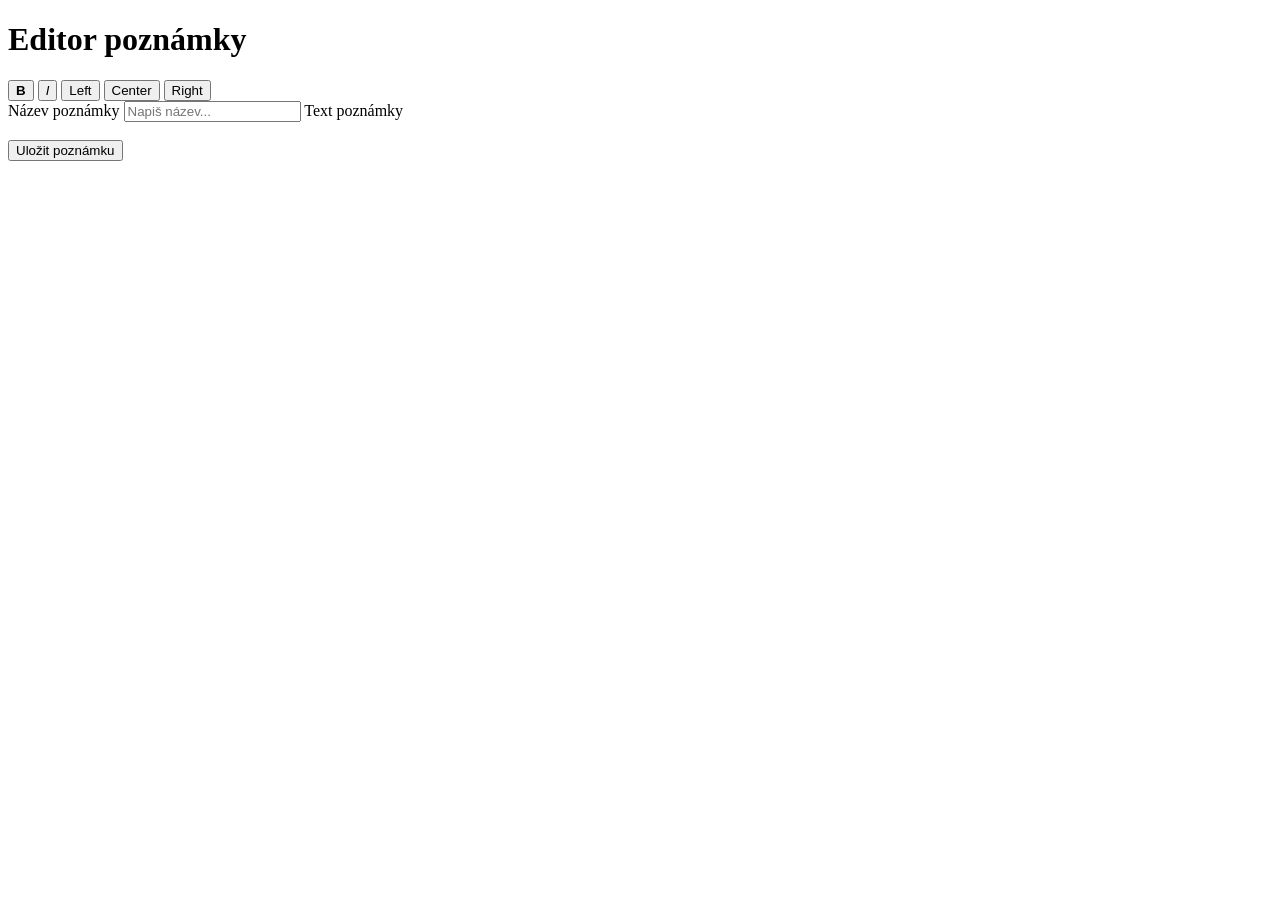
==== editor.html @ ab2b0464 "zmena" ====
<!doctype html>
<html lang="cz">
  <head>
    <meta charset="UTF-8" />
    <meta
      name="viewport"
      content="width=device-width, initial-scale=1.0" />

    <title>Editor</title>

    <script src="server.js"></script>
    <script
      src="app.js"
      defer></script>

    <link
      rel="stylesheet"
      href="style.css" />
  </head>

  <body onload="loadNote()">
    <header>
      <h1>Editor poznámky</h1>
    </header>

    <main>
      <section class="editorSection">
        <div class="toolbar">
          <button onclick="formatText('bold')"><b>B</b></button>

          <button onclick="formatText('italic')">
            <i>I</i>
          </button>

          <button onclick="alignText('left')">Left</button>

          <button onclick="alignText('center')">Center</button>

          <button onclick="alignText('right')">Right</button>
        </div>

        <label>
          Název poznámky

          <input
            type="text"
            id="name"
            placeholder="Napiš název..." />
        </label>

        <label>
          Text poznámky

          <div
            id="text"
            class="editor"
            contenteditable="true"></div>
        </label>

        <button
          class="saveButton"
          onclick="saveNote()">
          Uložit poznámku
        </button>
      </section>
    </main>
  </body>
</html>
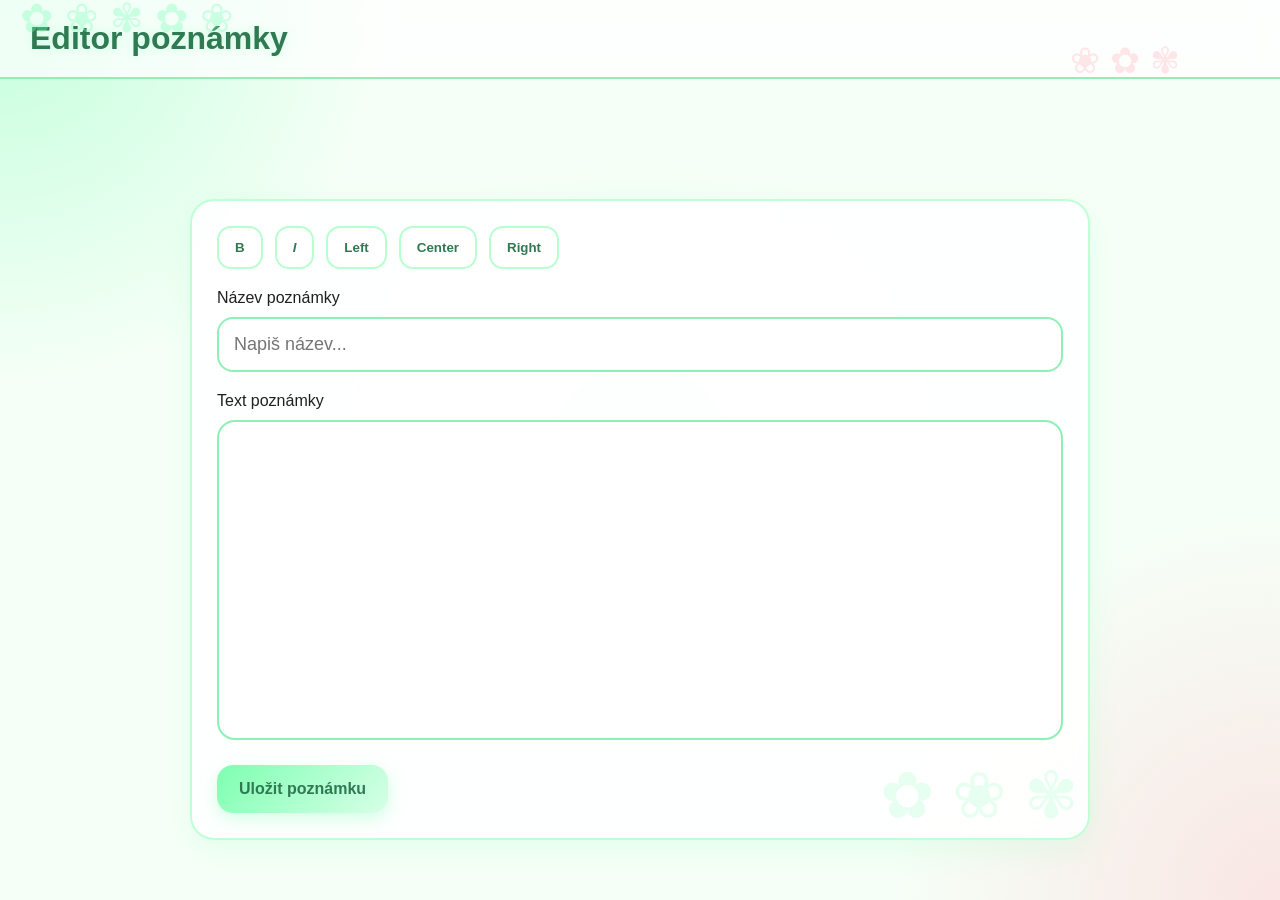
==== commit b3e9decd: "pridani ikony" ====
--- a/editor.html
+++ b/editor.html
@@ -16,6 +16,10 @@
     <link
       rel="stylesheet"
       href="style.css" />
+    <link
+      rel="icon"
+      type="image/png"
+      href="https://cdn-icons-png.flaticon.com/512/2909/2909768.png" />
   </head>
 
   <body onload="loadNote()">
--- a/style.css
+++ b/style.css
@@ -0,0 +1,684 @@
+* {
+  box-sizing: border-box;
+}
+
+body {
+  margin: 0;
+
+  font-family: "Segoe UI", sans-serif;
+
+  color: #1f1f1f;
+
+  transition: 0.3s;
+
+  background:
+    url("https://www.transparenttextures.com/patterns/flowers.png"),
+    radial-gradient(
+      circle at top left,
+      rgba(120, 255, 180, 0.4),
+      transparent 25%
+    ),
+    radial-gradient(
+      circle at bottom right,
+      rgba(255, 182, 193, 0.35),
+      transparent 25%
+    ),
+    radial-gradient(
+      circle at center,
+      rgba(180, 255, 210, 0.2),
+      transparent 40%
+    ),
+    #f6fff7;
+
+  background-attachment: fixed;
+}
+
+body.dark {
+  background:
+    url("https://www.transparenttextures.com/patterns/flowers.png"),
+    radial-gradient(circle at top left, rgba(40, 90, 60, 0.5), transparent 25%),
+    radial-gradient(
+      circle at bottom right,
+      rgba(70, 70, 70, 0.45),
+      transparent 25%
+    ),
+    radial-gradient(circle at center, rgba(30, 50, 40, 0.3), transparent 40%),
+    #111315;
+
+  color: #f5f5f5;
+}
+
+header {
+  width: 100%;
+
+  padding: 20px 30px;
+
+  display: flex;
+  justify-content: space-between;
+  align-items: center;
+
+  background:
+    url("https://www.transparenttextures.com/patterns/flowers.png"),
+    rgba(255, 255, 255, 0.7);
+
+  backdrop-filter: blur(14px);
+
+  border-bottom: 2px solid #8ff0b6;
+
+  position: sticky;
+  top: 0;
+
+  z-index: -1;
+
+  overflow: visible;
+}
+
+header::before {
+  content: "✿ ❀ ✾ ✿ ❀";
+
+  position: absolute;
+
+  left: 20px;
+  top: -5px;
+
+  font-size: 40px;
+
+  color: rgba(120, 255, 180, 0.35);
+
+  pointer-events: none;
+}
+
+header::after {
+  content: "❀ ✿ ✾";
+
+  position: absolute;
+
+  right: 100px;
+  bottom: -5px;
+
+  font-size: 36px;
+
+  color: rgba(255, 182, 193, 0.35);
+
+  pointer-events: none;
+}
+
+header h1 {
+  margin: 0;
+
+  font-size: 32px;
+
+  color: #2f7a52;
+
+  text-shadow: 0 0 10px rgba(120, 255, 180, 0.3);
+}
+
+#create {
+  width: 50px;
+  height: 50px;
+
+  border: none;
+
+  border-radius: 50%;
+
+  background: linear-gradient(135deg, #7dffb0, #d8ffe8);
+
+  color: #2f7a52;
+
+  font-size: 30px;
+
+  cursor: pointer;
+
+  box-shadow: 0 4px 20px rgba(120, 255, 180, 0.5);
+
+  transition: 0.25s;
+}
+
+#create:hover {
+  transform: scale(1.12) rotate(90deg);
+
+  box-shadow: 0 8px 25px rgba(120, 255, 180, 0.7);
+}
+
+main {
+  width: 90%;
+
+  max-width: 900px;
+
+  margin: auto;
+
+  margin-top: 120px;
+
+  position: relative;
+
+  z-index: 5;
+}
+
+article {
+  background: linear-gradient(
+    145deg,
+    rgba(255, 255, 255, 0.95),
+    rgba(240, 255, 245, 0.9)
+  );
+
+  border: 2px solid #bfffd6;
+
+  border-radius: 24px;
+
+  padding: 22px;
+
+  margin-bottom: 18px;
+
+  position: relative;
+
+  overflow: visible;
+
+  transition: 0.25s;
+
+  backdrop-filter: blur(10px);
+
+  box-shadow: 0 10px 30px rgba(140, 255, 190, 0.18);
+
+  z-index: 1;
+}
+
+article::before {
+  content: "✿";
+
+  position: absolute;
+
+  right: 10px;
+  bottom: -5px;
+
+  font-size: 85px;
+
+  color: rgba(120, 255, 180, 0.28);
+
+  pointer-events: none;
+}
+
+article::after {
+  content: "❀";
+
+  position: absolute;
+
+  top: 5px;
+  left: 12px;
+
+  font-size: 45px;
+
+  color: rgba(255, 182, 193, 0.4);
+
+  pointer-events: none;
+}
+
+article:hover {
+  transform: translateY(-5px) scale(1.01);
+
+  border-color: #8ff0b6;
+
+  box-shadow: 0 14px 35px rgba(120, 255, 180, 0.3);
+}
+
+article h2 {
+  margin: 0;
+
+  color: #2f7a52;
+
+  font-size: 24px;
+
+  position: relative;
+
+  z-index: 2;
+}
+
+.menu {
+  position: absolute;
+
+  right: -5px;
+  top: -5px;
+
+  width: 38px;
+  height: 38px;
+
+  display: flex;
+  justify-content: center;
+  align-items: center;
+
+  border-radius: 50%;
+
+  background: rgba(255, 255, 255, 0.98);
+
+  backdrop-filter: blur(12px);
+
+  border: 2px solid #8ff0b6;
+
+  box-shadow: 0 8px 25px rgba(120, 255, 180, 0.25);
+
+  font-size: 24px;
+
+  cursor: pointer;
+
+  color: #57b37a;
+
+  transition: 0.2s;
+
+  z-index: 9999999999;
+}
+
+.menu:hover {
+  transform: scale(1.1);
+}
+
+.dropdown {
+  display: none;
+
+  position: absolute;
+
+  right: 0;
+
+  bottom: calc(100% + 12px);
+
+  background: rgba(255, 255, 255, 0.99);
+
+  backdrop-filter: blur(18px);
+
+  border: 2px solid #8ff0b6;
+
+  border-radius: 18px;
+
+  overflow: visible;
+
+  min-width: 150px;
+
+  z-index: 99999999999;
+
+  box-shadow: 0 18px 40px rgba(120, 255, 180, 0.35);
+}
+
+.dropdown.show {
+  display: block;
+}
+
+.dropdown button {
+  width: 100%;
+
+  border: none;
+
+  background: transparent;
+
+  padding: 14px;
+
+  text-align: left;
+
+  cursor: pointer;
+
+  transition: 0.2s;
+
+  font-weight: 600;
+}
+
+.dropdown button:hover {
+  background: rgba(120, 255, 180, 0.12);
+}
+
+.read {
+  color: #c7a300;
+}
+
+.update {
+  color: #2fb86c;
+}
+
+.delete {
+  color: #ff5f57;
+}
+
+.editorSection,
+.readSection {
+  background: rgba(255, 255, 255, 0.9);
+
+  backdrop-filter: blur(15px);
+
+  border: 2px solid #bfffd6;
+
+  border-radius: 24px;
+
+  padding: 25px;
+
+  box-shadow: 0 10px 30px rgba(120, 255, 180, 0.15);
+
+  position: relative;
+
+  overflow: hidden;
+}
+
+.editorSection::before,
+.readSection::before {
+  content: "✿ ❀ ✾";
+
+  position: absolute;
+
+  right: 10px;
+  bottom: 5px;
+
+  font-size: 65px;
+
+  color: rgba(120, 255, 180, 0.18);
+
+  pointer-events: none;
+}
+
+.toolbar {
+  display: flex;
+
+  gap: 12px;
+
+  margin-bottom: 20px;
+
+  flex-wrap: wrap;
+}
+
+.toolbar button {
+  background: rgba(255, 255, 255, 0.95);
+
+  border: 2px solid #b8ffd0;
+
+  color: #2f7a52;
+
+  padding: 12px 16px;
+
+  border-radius: 14px;
+
+  cursor: pointer;
+
+  transition: 0.2s;
+
+  font-weight: bold;
+}
+
+.toolbar button:hover {
+  transform: translateY(-2px);
+
+  background: rgba(120, 255, 180, 0.12);
+}
+
+input {
+  width: 100%;
+
+  margin-top: 10px;
+  margin-bottom: 20px;
+
+  padding: 15px;
+
+  border: 2px solid #8ff0b6;
+
+  border-radius: 16px;
+
+  background: rgba(255, 255, 255, 0.95);
+
+  color: #2f7a52;
+
+  font-size: 18px;
+
+  outline: none;
+}
+
+.editor {
+  min-height: 320px;
+
+  padding: 18px;
+
+  border: 2px solid #8ff0b6;
+
+  border-radius: 18px;
+
+  background: rgba(255, 255, 255, 0.95);
+
+  outline: none;
+
+  color: #2f7a52;
+
+  margin-top: 10px;
+
+  line-height: 1.7;
+}
+
+.saveButton {
+  margin-top: 25px;
+
+  background: linear-gradient(135deg, #7dffb0, #d8ffe8);
+
+  border: none;
+
+  color: #2f7a52;
+
+  padding: 15px 22px;
+
+  border-radius: 16px;
+
+  cursor: pointer;
+
+  font-weight: bold;
+
+  font-size: 16px;
+
+  transition: 0.25s;
+
+  box-shadow: 0 6px 18px rgba(120, 255, 180, 0.35);
+}
+
+.saveButton:hover {
+  transform: scale(1.03);
+
+  box-shadow: 0 10px 25px rgba(120, 255, 180, 0.5);
+}
+
+.readText {
+  margin-top: 20px;
+
+  background: rgba(255, 255, 255, 0.95);
+
+  border: 2px solid #bfffd6;
+
+  border-radius: 18px;
+
+  padding: 24px;
+
+  min-height: 220px;
+
+  line-height: 1.7;
+
+  position: relative;
+}
+
+.readText:hover::after {
+  content: "Pouze pro čtení";
+
+  position: absolute;
+
+  right: 15px;
+  top: 15px;
+
+  background: #d8ffe8;
+
+  color: #2f7a52;
+
+  padding: 6px 10px;
+
+  border-radius: 10px;
+
+  font-size: 12px;
+}
+
+.confirmBox {
+  position: fixed;
+
+  top: 50%;
+  left: 50%;
+
+  transform: translate(-50%, -50%);
+
+  background: rgba(255, 255, 255, 0.97);
+
+  backdrop-filter: blur(15px);
+
+  border: 2px solid #ffb7b2;
+
+  border-radius: 24px;
+
+  padding: 28px;
+
+  z-index: 999;
+
+  box-shadow: 0 12px 35px rgba(0, 0, 0, 0.12);
+}
+
+.confirmButtons {
+  display: flex;
+
+  gap: 12px;
+
+  margin-top: 20px;
+}
+
+.confirmButtons button {
+  flex: 1;
+
+  padding: 12px;
+
+  border: none;
+
+  border-radius: 14px;
+
+  cursor: pointer;
+
+  font-weight: bold;
+}
+
+.yes {
+  background: #ff5f57;
+
+  color: white;
+}
+
+.no {
+  background: #d8ffe8;
+
+  color: #2f7a52;
+}
+
+.modeSwitch {
+  position: fixed;
+
+  right: 20px;
+  bottom: 20px;
+
+  background: rgba(255, 255, 255, 0.92);
+
+  border: 2px solid #8ff0b6;
+
+  border-radius: 18px;
+
+  padding: 12px 16px;
+
+  display: flex;
+  align-items: center;
+  gap: 10px;
+
+  backdrop-filter: blur(10px);
+
+  box-shadow: 0 6px 20px rgba(120, 255, 180, 0.2);
+
+  z-index: 999999999999;
+}
+
+.modeSwitch span {
+  font-weight: bold;
+
+  color: #2f7a52;
+}
+
+.switch {
+  width: 55px;
+  height: 28px;
+
+  background: #bfffd6;
+
+  border-radius: 20px;
+
+  position: relative;
+
+  cursor: pointer;
+
+  transition: 0.3s;
+}
+
+.switch::before {
+  content: "";
+
+  position: absolute;
+
+  width: 22px;
+  height: 22px;
+
+  background: white;
+
+  border-radius: 50%;
+
+  left: 3px;
+  top: 3px;
+
+  transition: 0.3s;
+}
+
+body.dark .switch::before {
+  transform: translateX(27px);
+}
+
+body.dark header,
+body.dark article,
+body.dark .editorSection,
+body.dark .readSection,
+body.dark .dropdown,
+body.dark .confirmBox,
+body.dark .modeSwitch,
+body.dark input,
+body.dark .editor,
+body.dark .readText,
+body.dark .toolbar button {
+  background: rgba(25, 25, 25, 0.92);
+
+  color: #f5f5f5;
+
+  border-color: #5eff9b;
+}
+
+body.dark h1,
+body.dark h2,
+body.dark span,
+body.dark p,
+body.dark button {
+  color: #f5f5f5;
+}
+
+body.dark .menu {
+  background: rgba(15, 15, 15, 0.96);
+
+  color: #ffffff;
+
+  border-color: #5eff9b;
+}
+
+body.dark .dropdown button {
+  color: #f5f5f5;
+}
+
+body.dark .dropdown button:hover,
+body.dark .toolbar button:hover {
+  background: rgba(94, 255, 155, 0.12);
+}
+
+body.dark .saveButton {
+  color: #000;
+}
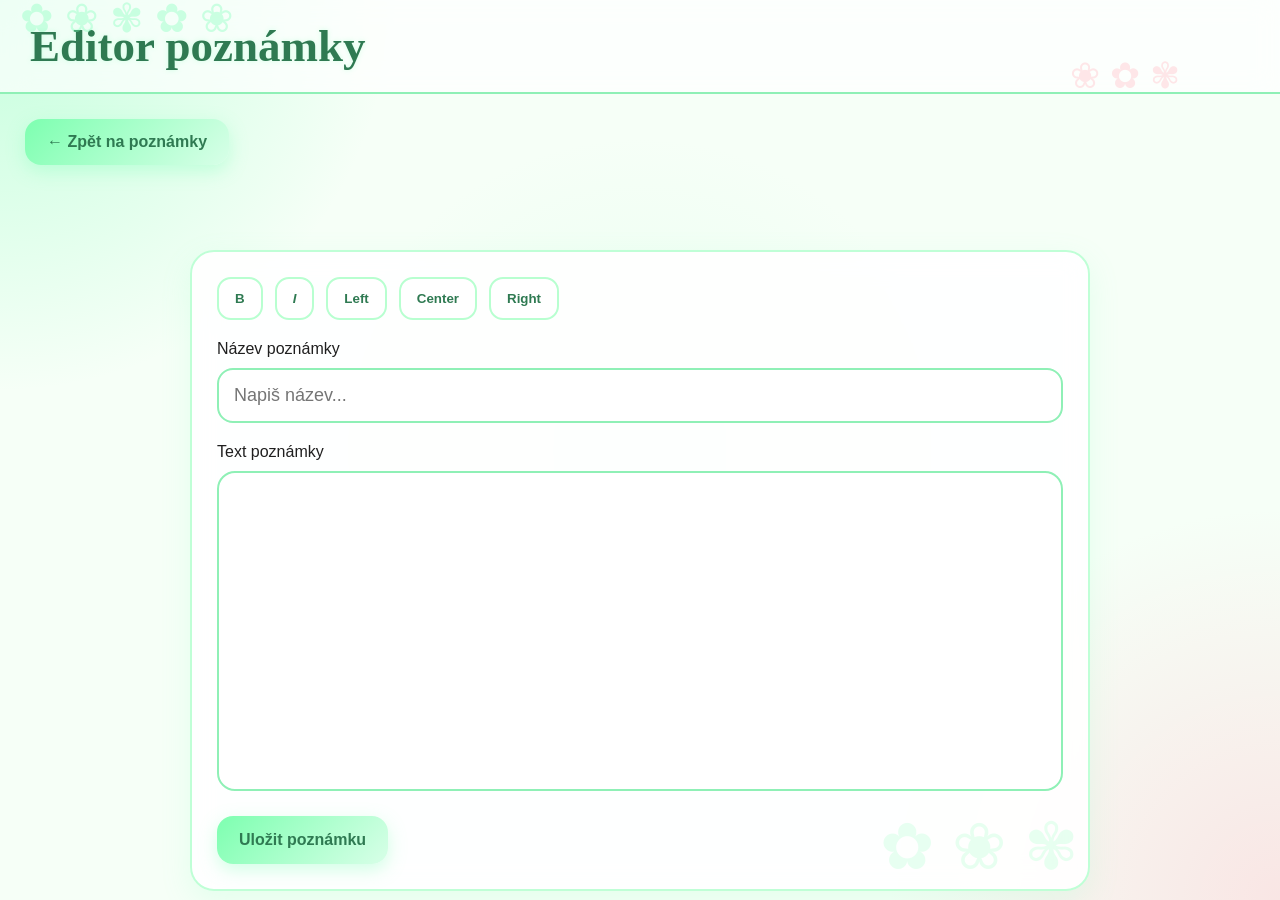
==== commit d1b36ea0: "zpet na poznamky pridani funkce" ====
--- a/editor.html
+++ b/editor.html
@@ -26,6 +26,11 @@
     <header>
       <h1>Editor poznámky</h1>
     </header>
+    <button
+      class="backButton"
+      onclick="goBack()">
+      ← Zpět na poznámky
+    </button>
 
     <main>
       <section class="editorSection">
--- a/style.css
+++ b/style.css
@@ -68,7 +68,7 @@
   position: sticky;
   top: 0;
 
-  z-index: -1;
+  z-index: 10;
 
   overflow: visible;
 }
@@ -102,15 +102,15 @@
 
   pointer-events: none;
 }
-
 header h1 {
   margin: 0;
 
-  font-size: 32px;
-
-  color: #2f7a52;
-
-  text-shadow: 0 0 10px rgba(120, 255, 180, 0.3);
+  font-size: 45px;
+
+  color: #2f7a52;
+  text-shadow: 0 0 5px rgba(120, 255, 180, 0.3);
+
+  font-family: "Monsieur La Doulaise", cursive;
 }
 
 #create {
@@ -147,13 +147,71 @@
 
   margin: auto;
 
-  margin-top: 120px;
+  margin-top: 60px;
 
   position: relative;
-
-  z-index: 5;
-}
-
+  z-index: 2;
+}
+.heroTitle {
+  width: 100%;
+  text-align: center;
+
+  margin-top: 35px;
+  margin-bottom: 25px;
+
+  font-family: "Monsieur La Doulaise", cursive;
+  font-size: 90px;
+  font-weight: 600;
+
+  text-transform: none;
+  letter-spacing: 1px;
+
+  color: #2f7a52;
+
+  text-shadow: 0 0 12px rgba(120, 255, 180, 0.25);
+
+  position: relative;
+  z-index: 1;
+}
+
+.heroTitle::before {
+  content: "✿";
+  margin-right: 18px;
+  color: rgba(120, 255, 180, 0.8);
+}
+
+.heroTitle::after {
+  content: "✿";
+  margin-left: 18px;
+  color: rgba(255, 182, 193, 0.8);
+}
+
+body.dark .heroTitle {
+  color: white;
+  text-shadow: 0 0 18px rgba(255, 255, 255, 0.25);
+}
+
+body.dark .heroTitle::before,
+body.dark .heroTitle::after {
+  color: rgba(255, 255, 255, 0.75);
+}
+.credit {
+  position: fixed;
+  left: 12px;
+  bottom: 10px;
+
+  font-family: "Segoe UI", sans-serif;
+  font-size: 16px;
+
+  color: rgba(0, 0, 0, 0.6);
+
+  z-index: 999999;
+  pointer-events: none;
+}
+
+body.dark .credit {
+  color: rgba(255, 255, 255, 0.6);
+}
 article {
   background: linear-gradient(
     145deg,
@@ -179,7 +237,7 @@
 
   box-shadow: 0 10px 30px rgba(140, 255, 190, 0.18);
 
-  z-index: 1;
+  z-index: auto;
 }
 
 article::before {
@@ -263,7 +321,7 @@
 
   transition: 0.2s;
 
-  z-index: 9999999999;
+  z-index: 999999999999999;
 }
 
 .menu:hover {
@@ -291,11 +349,10 @@
 
   min-width: 150px;
 
-  z-index: 99999999999;
+  z-index: 9999999999999999;
 
   box-shadow: 0 18px 40px rgba(120, 255, 180, 0.35);
 }
-
 .dropdown.show {
   display: block;
 }
@@ -567,7 +624,13 @@
 
   color: #2f7a52;
 }
-
+body.dark .no {
+  background: #1f3a2b;
+
+  color: #bfffd6;
+
+  border: 1px solid #5eff9b;
+}
 .modeSwitch {
   position: fixed;
 
@@ -682,3 +745,40 @@
 body.dark .saveButton {
   color: #000;
 }
+.backButton {
+  margin: 25px;
+
+  background: linear-gradient(135deg, #7dffb0, #d8ffe8);
+
+  border: none;
+
+  color: #2f7a52;
+
+  padding: 14px 22px;
+
+  border-radius: 16px;
+
+  cursor: pointer;
+
+  font-weight: bold;
+
+  font-size: 16px;
+
+  transition: 0.25s;
+
+  box-shadow: 0 6px 18px rgba(120, 255, 180, 0.35);
+}
+
+.backButton:hover {
+  transform: translateY(-2px);
+
+  box-shadow: 0 10px 25px rgba(120, 255, 180, 0.5);
+}
+
+body.dark .backButton {
+  background: rgba(25, 25, 25, 0.92);
+
+  border: 2px solid #5eff9b;
+
+  color: white;
+}
